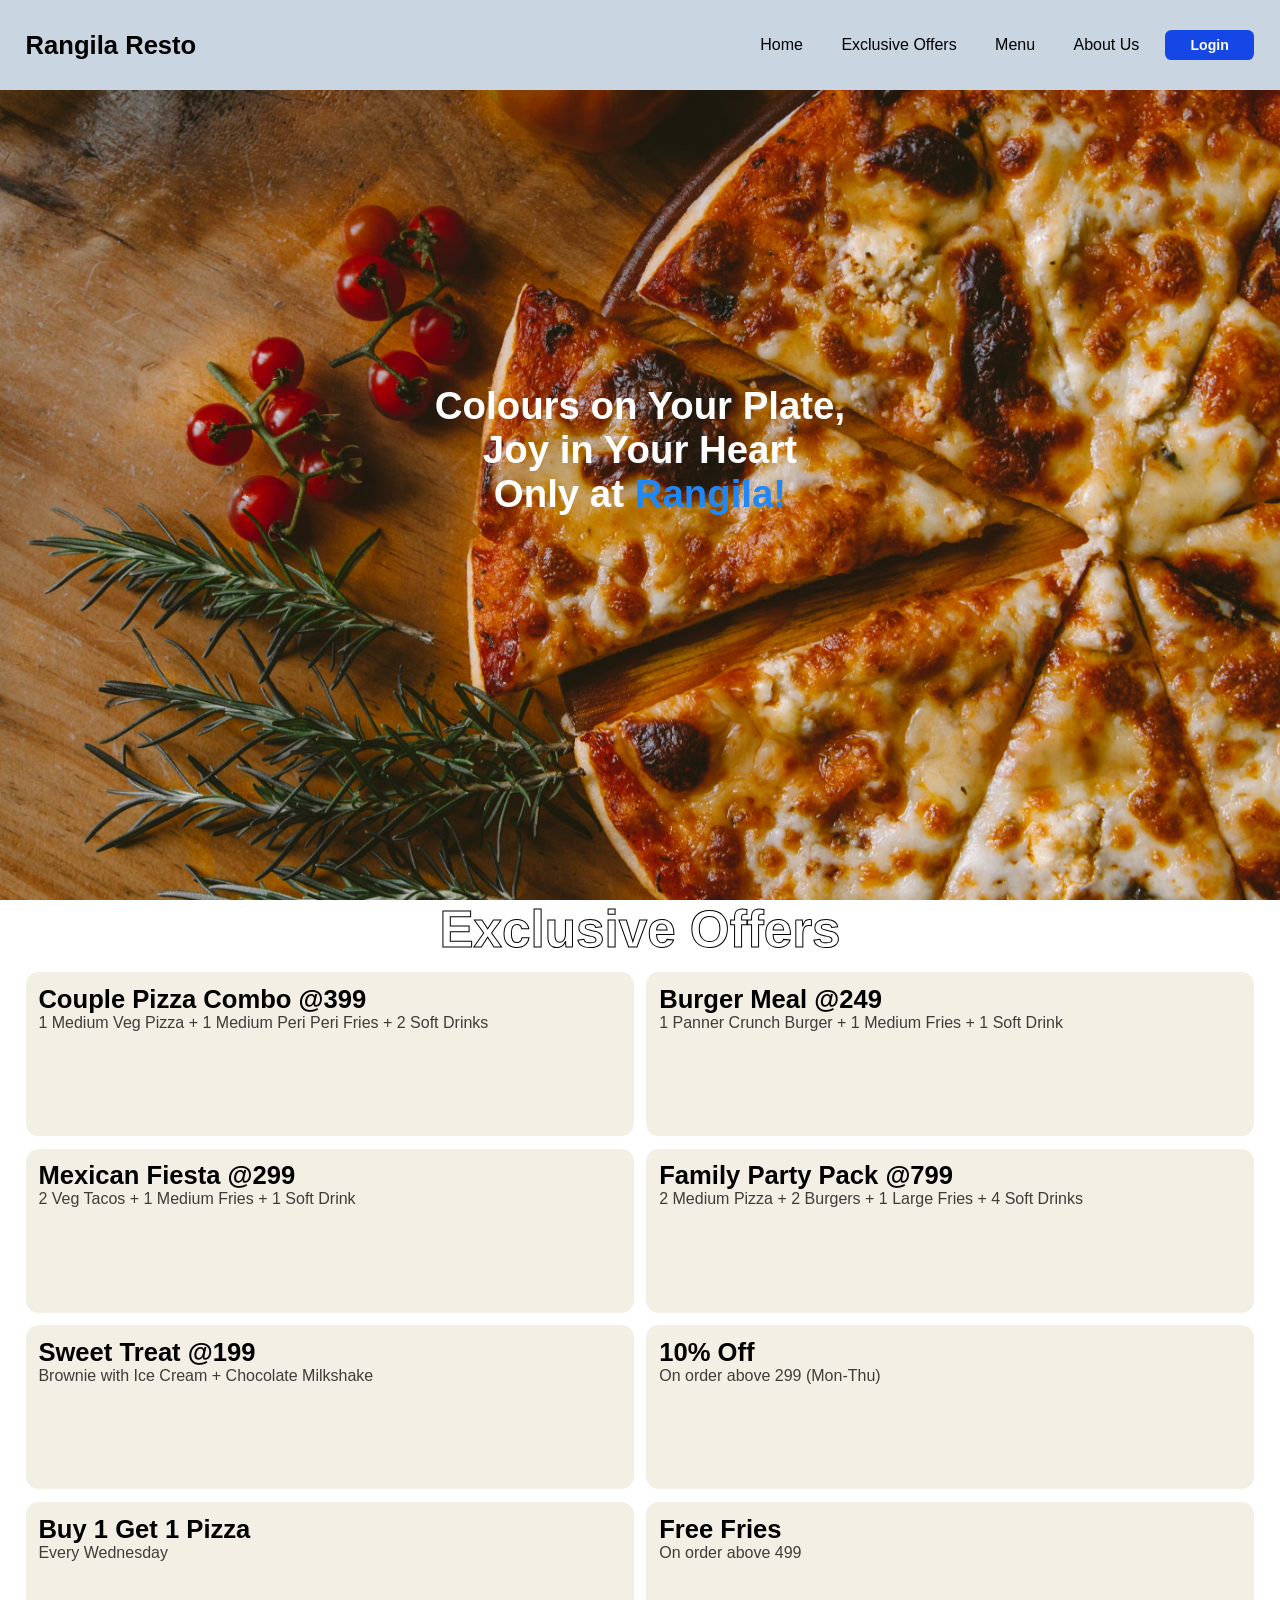
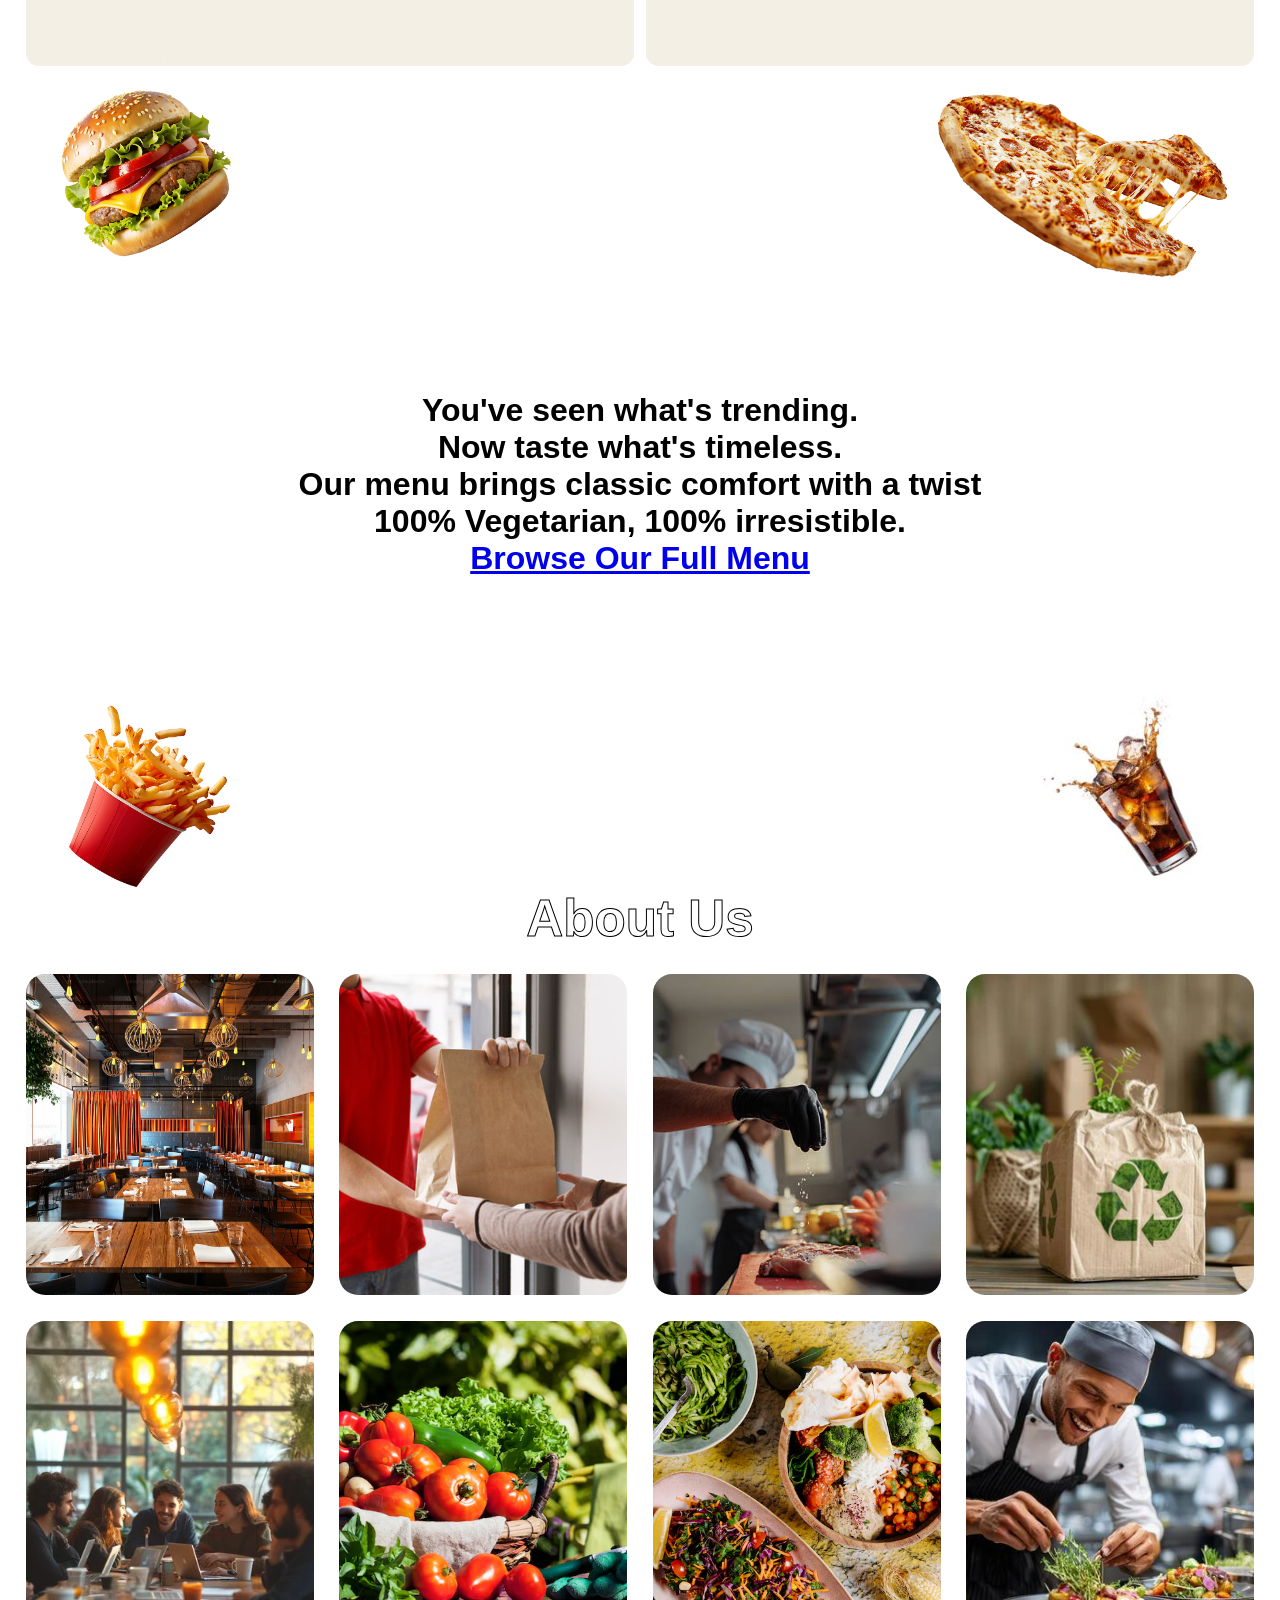
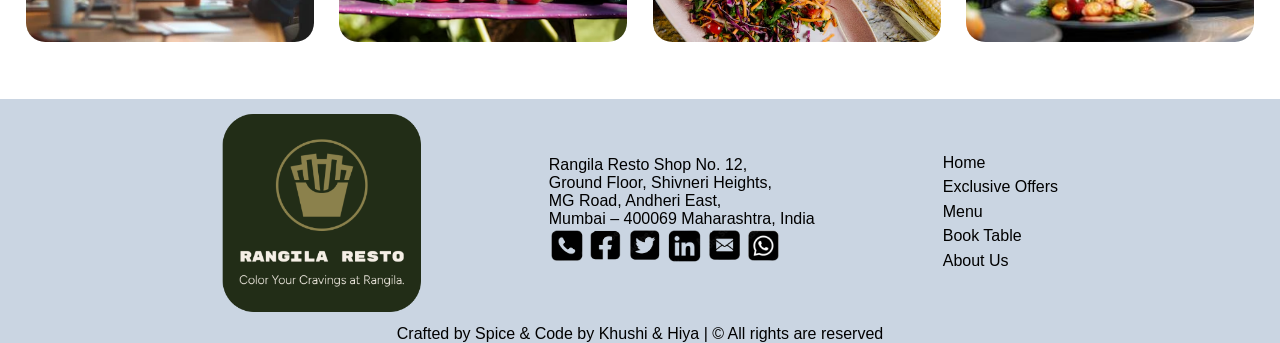
==== index.html @ 8388315a "Made an website for rangila resto using HTML and CSS" ====
<!doctype html>
<html lang="en">
  <head>
    <meta charset="UTF-8" />
    <meta name="viewport" content="width=device-width, initial-scale=1.0" />
    <title>Rangila Restaurant</title>
    <link rel="stylesheet" href="style.css" />
  </head>
  <body>
    <div class="container">
      <nav>
        <div class="nav-name">
          <p>Rangila Resto</p>
        </div>
        <div class="nav-tabs">
          <a href="#home">Home</a>
          <a href="#offers">Exclusive Offers</a>
          <a href="#menu">Menu</a>
          <a href="#aboutus">About Us</a>
          <button><a href="login.html">Login</a></button>
        </div>
      </nav>
      <main>
        <div id="home">
          <p>
            Colours on Your Plate, <br />Joy in Your Heart <br />
            Only at <span id="banner-name">Rangila!</span>
          </p>
        </div>
        <div id="offers">
          <p>Exclusive Offers</p>
          <div class="offer-cards">
            <div class="offer-card">
              <p class="combo-price">Couple Pizza Combo @399</p>
              <p class="description">
                1 Medium Veg Pizza + 1 Medium Peri Peri Fries + 2 Soft Drinks
              </p>
            </div>
            <div class="offer-card">
              <p class="combo-price">Burger Meal @249</p>
              <p class="description">
                1 Panner Crunch Burger + 1 Medium Fries + 1 Soft Drink
              </p>
            </div>
            <div class="offer-card">
              <p class="combo-price">Mexican Fiesta @299</p>
              <p class="description">
                2 Veg Tacos + 1 Medium Fries + 1 Soft Drink
              </p>
            </div>
            <div class="offer-card">
              <p class="combo-price">Family Party Pack @799</p>
              <p class="description">
                2 Medium Pizza + 2 Burgers + 1 Large Fries + 4 Soft Drinks
              </p>
            </div>
            <div class="offer-card">
              <p class="combo-price">Sweet Treat @199</p>
              <p class="description">
                Brownie with Ice Cream + Chocolate Milkshake
              </p>
            </div>
            <div class="offer-card">
              <p class="combo-price">10% Off</p>
              <p class="description">On order above 299 (Mon-Thu)</p>
            </div>
            <div class="offer-card">
              <p class="combo-price">Buy 1 Get 1 Pizza</p>
              <p class="description">Every Wednesday</p>
            </div>
            <div class="offer-card">
              <p class="combo-price">Free Fries</p>
              <p class="description">On order above 499</p>
            </div>
          </div>
        </div>
        <div id="menu">
          <div class="menu-img-sec">
            <img src="burger.png" alt="Burger" style="transform: rotate(330deg);">
            <img src="pizza.webp" alt="Pizza" style="transform: rotate(30deg);">
          </div>
          <div class="menu-link-sec">
            <p>You've seen what's trending.</p>
            <p>Now taste what's timeless.</p>
            <p>Our menu brings classic comfort with a twist</p>
            <p>100% Vegetarian, 100% irresistible.</p>
            <a href="menu.html">Browse Our Full Menu</a>
          </div>
          <div class="menu-img-sec">
            <img src="fries.webp" alt="Fries" style="transform: rotate(30deg);">
            <img src="drink.jpg" alt="Cold Drink" style="transform: rotate(330deg);">
          </div>
        </div>
        <div id="aboutus">
          <p>About Us</p>
          <div class="our-cards">
            <div class="our-card">
              <img src="vibe.avif" alt="" height="200px" />
              <div>
                <p class="head">The Rangila Vibe</p>
                <p class="text">
                  it's not about - it's about "How" you feel when you're here.
                  Rastaurant's-name's colourful ambiance, music, and chill vibe
                  make every visit memorable.
                </p>
              </div>
            </div>
            <div class="our-card">
              <img src="delivery.jpg" alt="" height="200px" />
              <div>
                <p class="head">Easy, Fast and Online</p>
                <p class="text">
                  Craving hits at midnight? Rangila's got you. Browse the menu, customize your order, and we will handle the rest - just few steps away.
                </p>
              </div>
            </div>
            <div class="our-card">
              <img src="hygiene.jpg" alt="" height="200px" />
              <div>
                <p class="head">Hygiene First</p>
                <p class="text">
                  Clean kitchen, clean food, clean conscience. Every dish at Rangila is prepared in sanitized, safety-first environment. Your health is our top priority.
                </p>
              </div>
            </div>
            <div class="our-card">
              <img src="green.webp" alt="" height="200px" />
              <div>
                <p class="head">Our Green Promise</p>
                <p class="text">
                  We believe in sustainability - from io-degradable packing to zero-waste practices, we are doing a bit for the planet while serving up flavour bombs. 
                </p>
              </div>
            </div>
            <div class="our-card">
              <img src="community.webp" alt="" height="200px" />
              <div>
                <p class="head">Community & Culture</p>
                <p class="text">
                  Rangila - is more than a restaurant - is a gathering space. We celebrate festivals, support causes, and spread smiles with every meal.
                </p>
              </div>
            </div>
            <div class="our-card">
              <img src="farm.avif" alt="" height="200px" />
              <div>
                <p class="head">Farm to Fork</p>
                <p class="text">
                  We source our veggies fresh and local - supporting farmers and ensuring quality. Straight from the farm to your fork. Our food is clean, honest and packed with nutritions.
                </p>
              </div>
            </div>
            <div class="our-card">
              <img src="vegi.avif" alt="" height="200px" />
              <div>
                <p class="head">Veggies, but make it Wow</p>
                <p class="text">
                  Who says vegetarian is boring? At Rangila, we turn everyday veggies into extraordinary plates with bold flavours and global twists that even meat lovers will crave.
                </p>
              </div>
            </div>
            <div class="our-card">
              <img src="chef.jpeg" alt="" height="200px" />
              <div>
                <p class="head">Our Chef, Our Artist</p>
                <p class="text">
                  Behind every sizzling garlic bread or bubbling lasagna is a chef with passion. Our kitchen is studio, and the chefs are the artits of the flavours.
                </p>
              </div>
            </div>
          </div>
        </div>
      </main>
      <footer>
        <div class="footer-section">
          <img src="resto.png" alt="" height="200px" />
          <div class="address">
            <p>
              Rangila Resto Shop No. 12, <br> Ground Floor, Shivneri Heights,<br> MG
              Road, Andheri East,<br> Mumbai – 400069 Maharashtra, India
            </p>
            <div class="imgs">
              <img src="call.png" alt="call" height="35px" width="35px">
              <img src="fb.png" alt="facebook" height="35px" width="35px">
              <img src="twitter.png" alt="twitter" height="35px" width="35px">
              <img src="linkedin.png" alt="linkedin" height="35px" width="35px">
              <img src="sms.png" alt="sms" height="35px" width="35px">
              <img src="whatsapp.png" alt="whatsapp" height="35px" width="35px">
            </div>
          </div>
          <div class="tabs">
            <a href="#home">Home</a>
            <a href="#offers">Exclusive Offers</a>
            <a href="#menu">Menu</a>
            <a href="form.html">Book Table</a>
            <a href="#aboutus">About Us</a>
          </div>
        </div>
        <div class="footer">
          Crafted by Spice & Code by <span id="khushi">Khushi & Hiya</span> |
          &copy; All rights are reserved
        </div>
      </footer>
    </div>
  </body>
</html>
---- style.css ----
* {
    margin: 0;
    padding: 0;
    box-sizing: border-box;
    font-family: 'Segoe UI', Tahoma, Geneva, Verdana, sans-serif;
}

body {
    min-height: 100vh;
    max-width: 100vw;
}

nav {
    height: 10vh;
    max-width: 100vw;
    background-color: #cad5e2;
    display: flex;
    justify-content: space-between;
    align-items: center;
    padding: 0 1vw;
    position: fixed;
    top: 0;
    width: 100%;
    z-index: 1000;
}

.nav-name {
    padding: 1vw;
    font-size: 2vw;
    font-weight: bold;
}

.nav-tabs {
    padding: 0 1vw;
    display: flex;
    gap: 1vw;
}

.nav-tabs a {
    padding: 0.5vw 1vw;
    text-decoration: none;
    color: black;
}

.nav-tabs a:hover {
    background-color: #aac4e1;
    border: 0;
    border-radius: 1vw;
    scale: 1.1;
    transition: scale 0.3s ease;
}

.nav-tabs button {
    padding: 0.5vw 1vw;
    background-color: #1447e6;
    border: 0;
    border-radius: 0.5vw;
    color: white;
    font-weight: bold;
    font-size: 1.1vw;
    cursor: pointer;
}

.nav-tabs button:hover {
    scale: 0.9;
    transition: scale 0.3s ease;
}
.nav-tabs button a{
    background-color: inherit;
    color: inherit;
}
.nav-tabs button a:hover{
    background-color: inherit;
    color: inherit;
}
#offers,
#aboutus,
#menu,
#home {
    scroll-margin-top: 10vh;
}

main #home {
    background-image: url(banner.avif);
    background-size: cover;
    height: 100vh;
    max-width: 100vw;
    display: flex;
    justify-content: center;
    align-items: center;
    color: white;
    font-size: 3vw;
    text-align: center;
    font-weight: bolder;
}

main #home p #banner-name {
    color: #1f88f9
}

main #offers>p {
    font-size: 4vw;
    text-align: center;
    font-weight: bolder;
    color: transparent;
    -webkit-text-stroke: 1px black;
}

marquee {
    width: 100%;
    height: 10vh;
    background-color: rgb(244, 239, 228);
}

.list ul {
    display: flex;
    flex-direction: row;
    list-style-type: none;
    list-style-position: outside;
    gap: 3vw;
    height: 10vh;
    align-items: center;
    font-size: 2vw;
    font-weight: 500;
}

.offer-cards {
    display: grid;
    grid-template-columns: 1fr 1fr;
    grid-template-rows: 1fr 1fr 1fr 1fr;
    max-width: 100vw;
    max-height: 80vh;
    min-height: 80vh;
    gap: 1vw;
    padding: 1vw 2vw;
}

.offer-card {
    background-color: rgb(244, 239, 228);
    padding: 1vw;
    border: 0;
    border-radius: 1vw;
}

.offer-card .combo-price {
    font-size: 2vw;
    font-weight: bold;
}

.offer-card .description {
    color: rgba(0, 0, 0, 0.75);
}

#menu {
    padding: 0 4vw;
}

#menu .menu-link-sec {
    height: 50vh;
    max-width: 100vw;
    display: flex;
    flex-direction: column;
    align-items: center;
    justify-content: center;
    font-size: xx-large;
    font-weight: bold;
}

#menu .menu-img-sec {
    height: 20vh;
    max-width: 100vw;
    display: flex;
    justify-content: space-between;
}

#menu .menu-img-sec img:hover {
    scale: 1.1;
}

#aboutus {
    max-width: 100vw;
    height: 90vh;
    overflow: hidden;
}

main #aboutus>p {
    font-size: 4vw;
    text-align: center;
    font-weight: bolder;
    color: transparent;
    -webkit-text-stroke: 1px black;
}

.our-cards {
    height: 80vh;
    display: grid;
    grid-template-columns: 1fr 1fr 1fr 1fr;
    grid-template-rows: 1fr 1fr;
    padding: 2vw;
    gap: 2vw;
}

.our-card {
    position: relative;
    border-radius: 1.5vw;
    cursor: pointer;
}

.our-card img {
    width: 100%;
    height: 100%;
    object-fit: cover;
    border-radius: 1.5vw;
    transition: opacity 0.2s ease;
}

.our-card div {
    position: absolute;
    top: 0;
    left: 0;
    width: 100%;
    height: 100%;
    display: flex;
    flex-direction: column;
    justify-content: center;
    align-items: center;
    padding: 1vw;
    text-align: center;
    background-color: #cad5e2;
    border-radius: 1.5vw;
    opacity: 0;
    transition: opacity 0.2s ease;
}

.our-card:hover img {
    opacity: 0;
}

.our-card:hover div {
    opacity: 1;
}

.our-card div .head {
    font-size: 2vw;
    font-weight: 500;
    padding: 0.5vw;
}

footer {
    background-color: #cad5e2;
    display: flex;
    flex-direction: column;
    justify-content: center;
    align-items: center;
}

.footer-section {
    padding: 1vw 2vw;
    display: flex;
    justify-content: space-around;
    align-items: center;
    gap: 10vw;
}

.footer-section .tabs {
    display: flex;
    flex-direction: column;
    gap: 0.5vw;
}

.footer-section .tabs a {
    text-decoration: none;
    font-weight: 500;
    color: black;
}

.menu-container>p {
    font-size: 5vw;
    font-weight: 600;
    text-align: center;
    padding: 1vw;
}

.menu {
    display: flex;
    max-width: 100vw;
    justify-content: space-between;
    align-items: center;
    padding: 2vw;
}

.menu .menu-image img {
    width: 20vw;
}

.headings {
    font-size: 3vw;
    background-color: black;
    color: white;
    text-align: center;
    font-family: "Pacifico", cursive;
    font-weight: lighter;
}
table,
tr,
th,
td,
thead{
    border: 0;
    padding: 1vw;
    text-align: left;
    border-radius: 0.8vw;
}
.item{
    width: 30vw;
}
thead{
    color: white;
    background-color: #71a6e3;
}
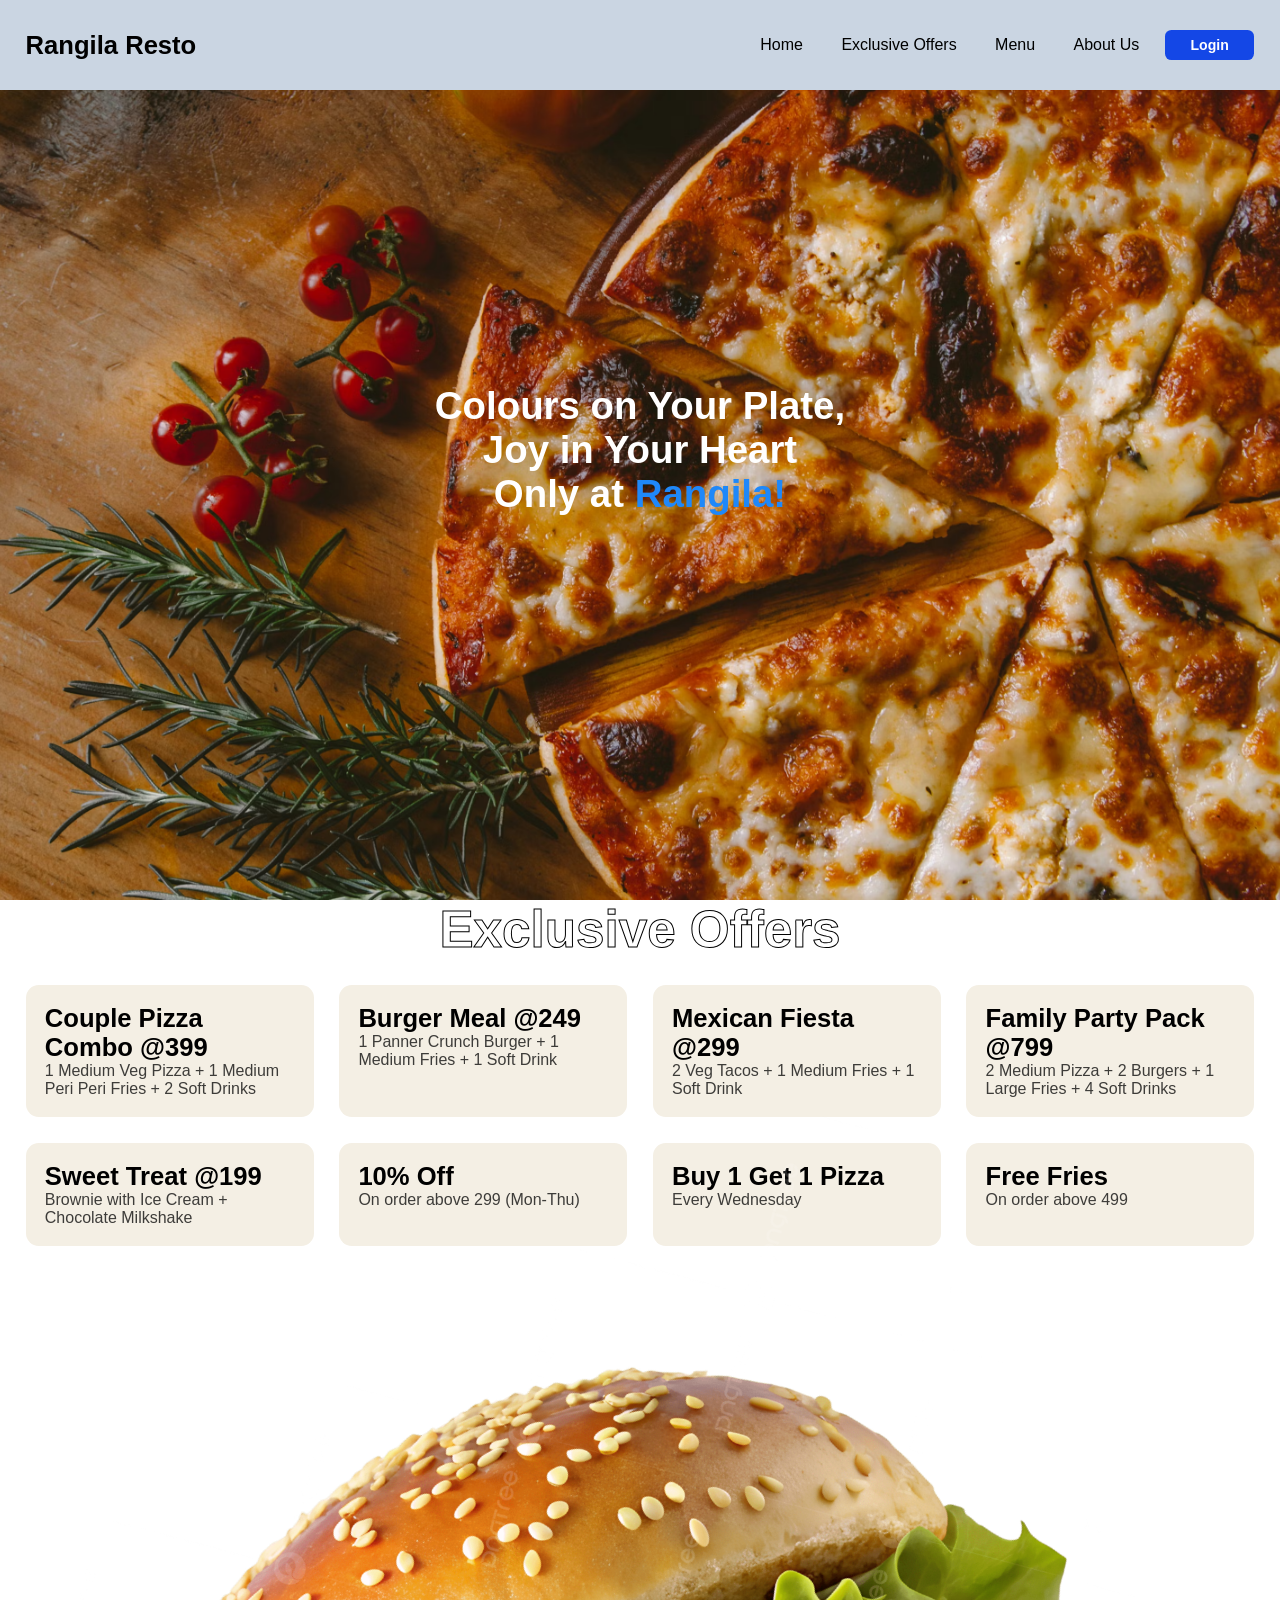
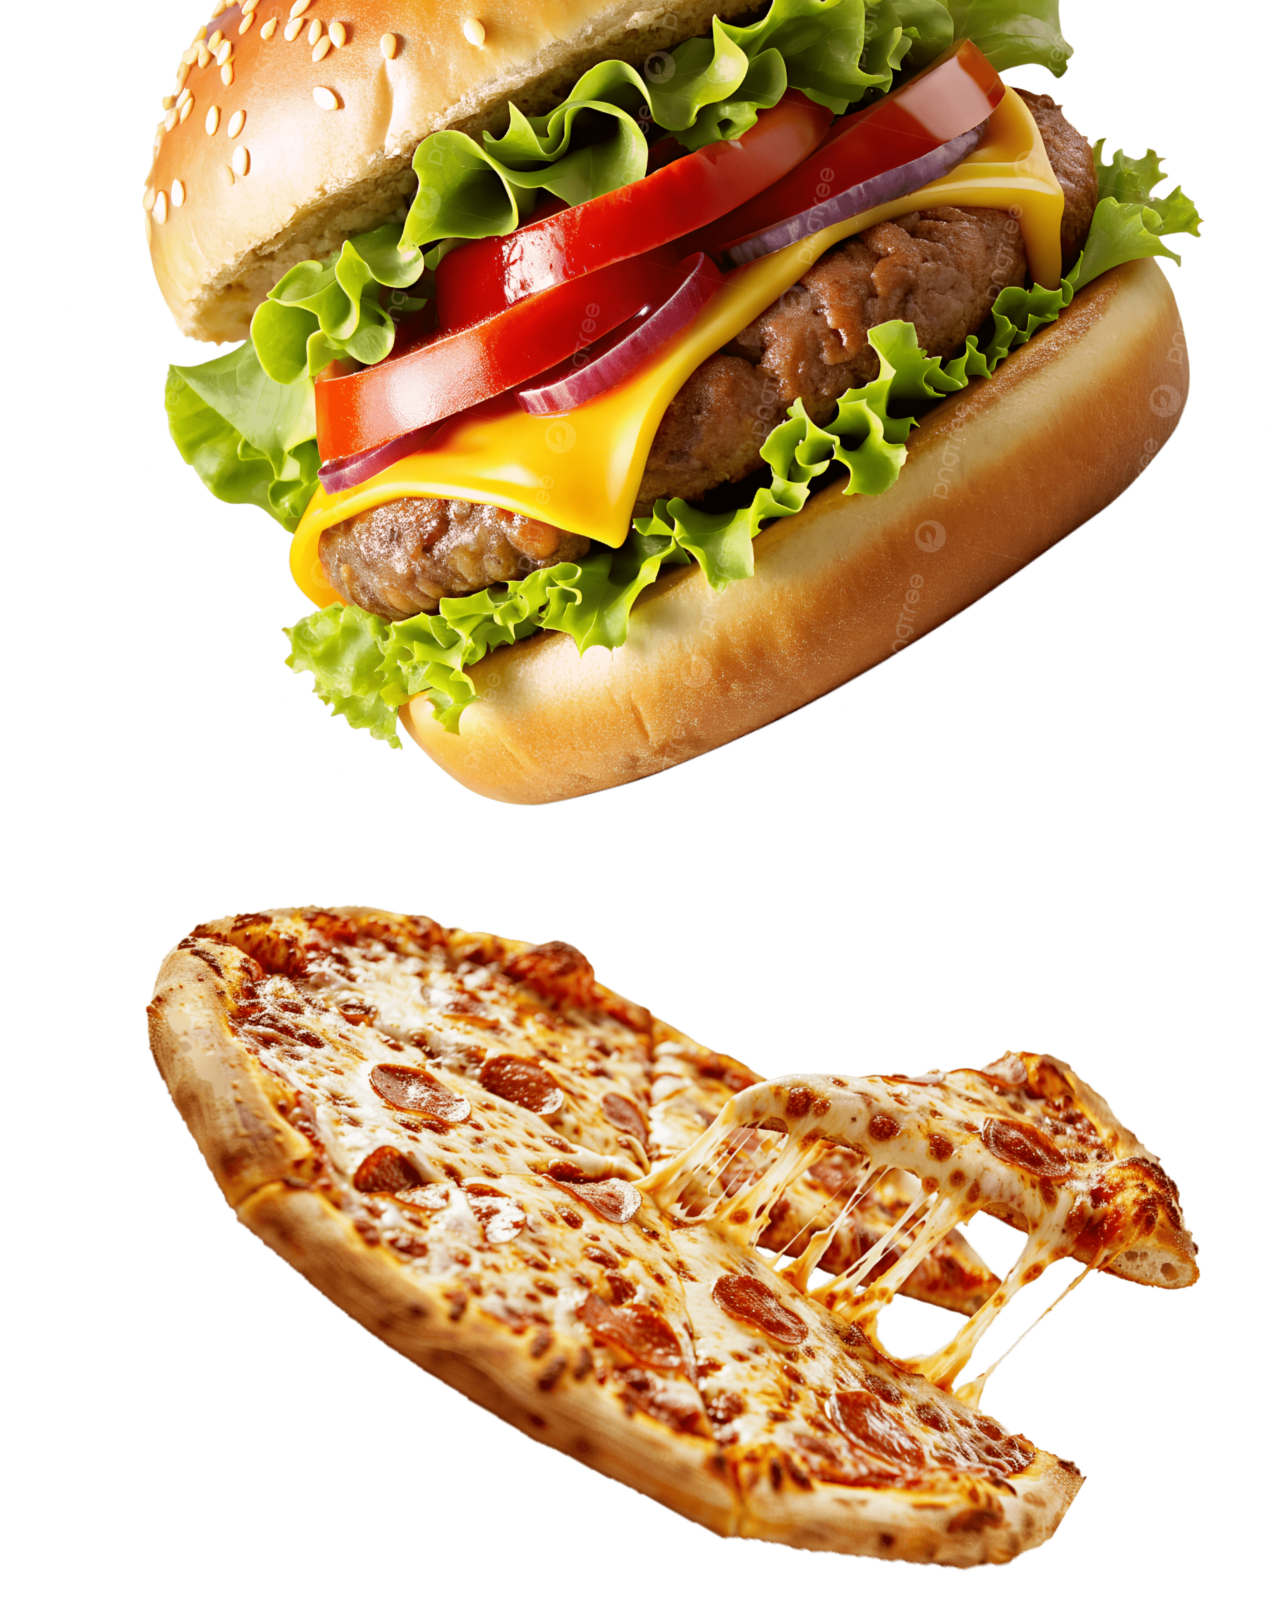
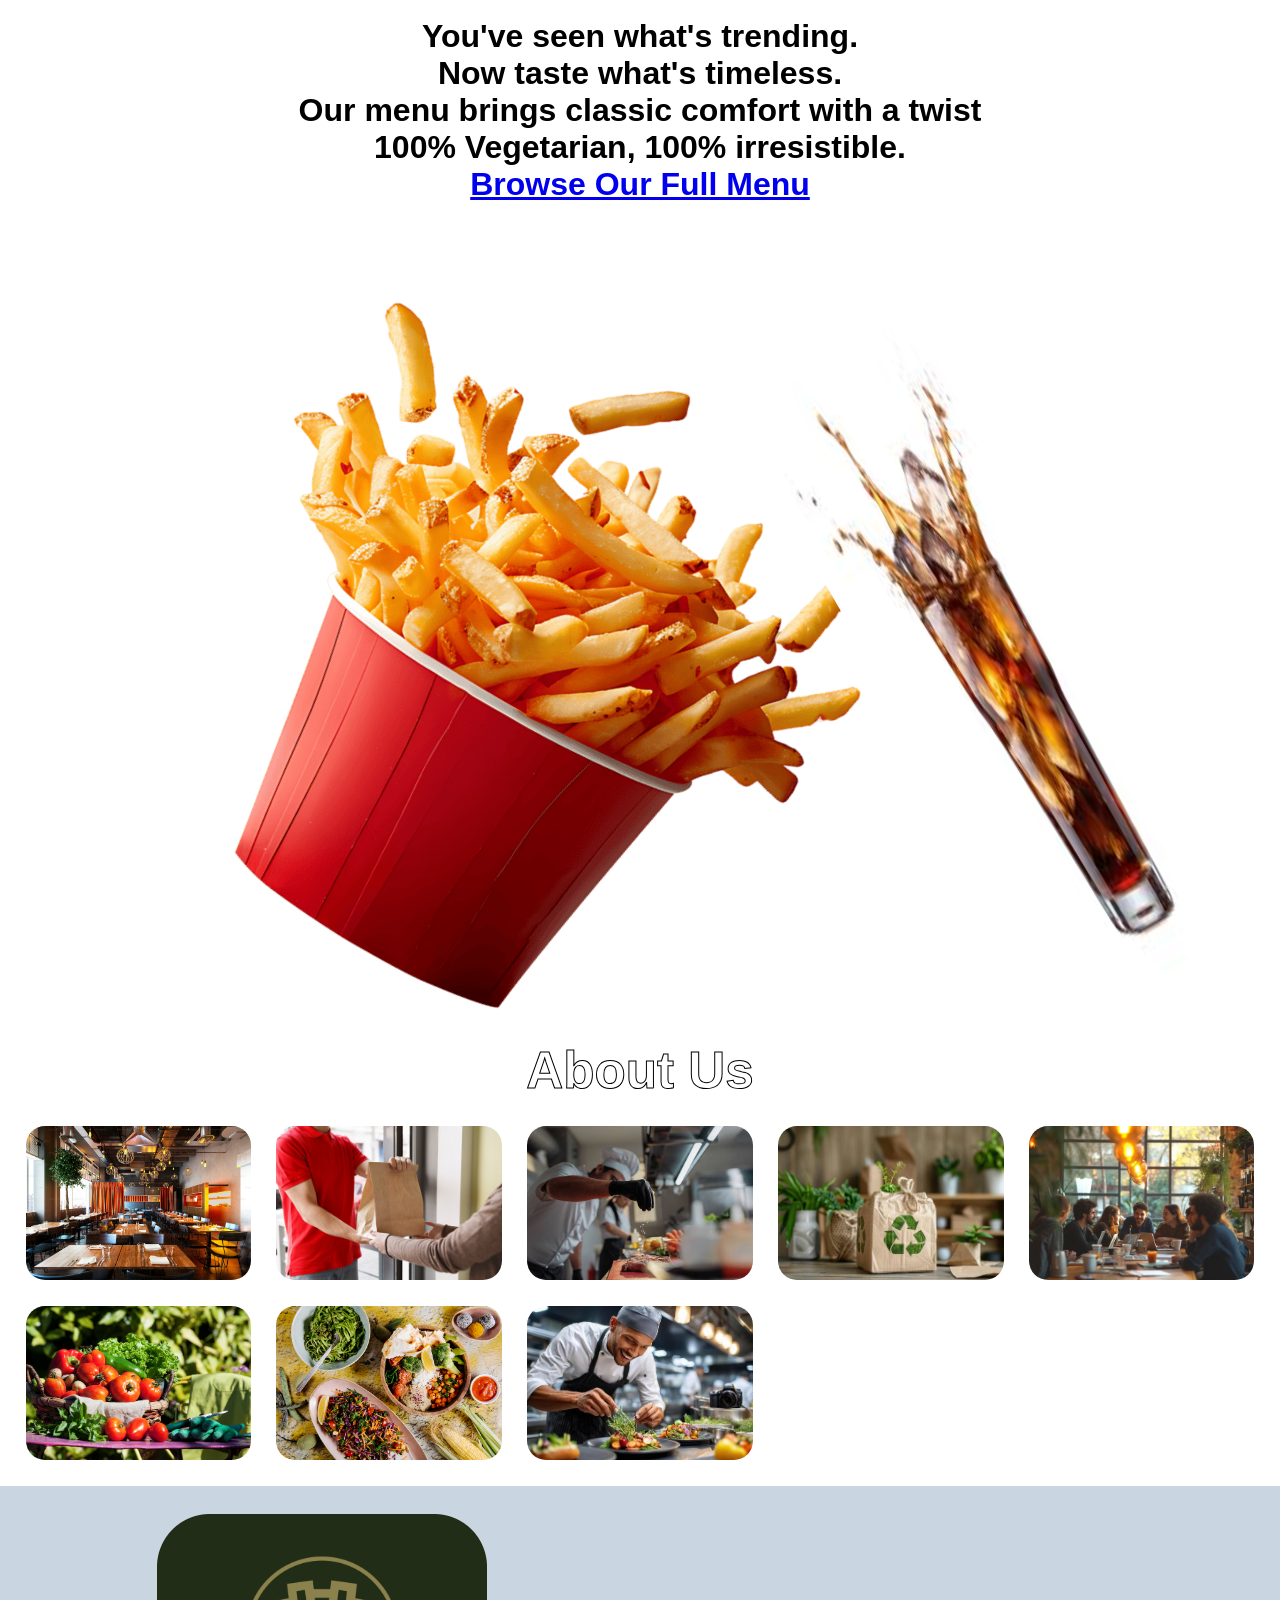
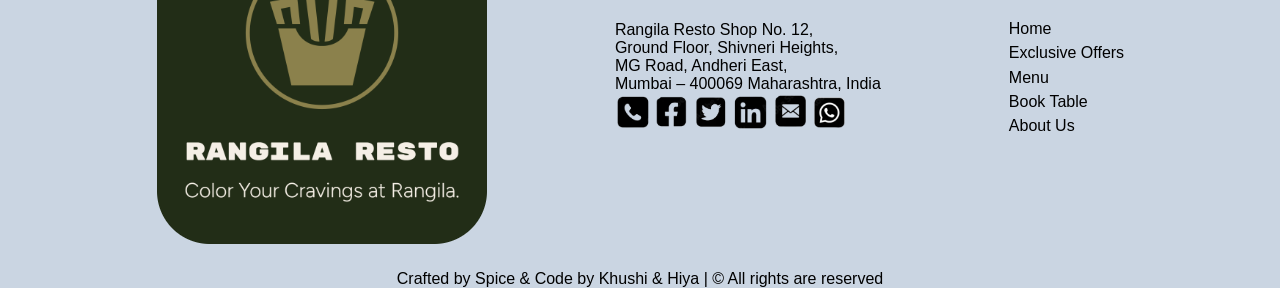
==== commit 4855ad23: "chatgpt" ====
--- a/index.html
+++ b/index.html
@@ -4,7 +4,7 @@
     <meta charset="UTF-8" />
     <meta name="viewport" content="width=device-width, initial-scale=1.0" />
     <title>Rangila Restaurant</title>
-    <link rel="stylesheet" href="style.css" />
+    <link rel="stylesheet" href="chatgpt.css" />
   </head>
   <body>
     <div class="container">
--- a/chatgpt.css
+++ b/chatgpt.css
@@ -0,0 +1,396 @@
+* {
+    margin: 0;
+    padding: 0;
+    box-sizing: border-box;
+    font-family: 'Segoe UI', Tahoma, Geneva, Verdana, sans-serif;
+}
+
+body {
+    min-height: 100vh;
+    max-width: 100vw;
+}
+
+img{
+    max-width:100%;
+    height:auto;
+}
+
+/* NAVBAR */
+
+nav {
+    height: 10vh;
+    max-width: 100vw;
+    background-color: #cad5e2;
+    display: flex;
+    justify-content: space-between;
+    align-items: center;
+    padding: 0 2vw;
+    position: fixed;
+    top: 0;
+    width: 100%;
+    z-index: 1000;
+}
+
+.nav-name {
+    font-size: 2vw;
+    font-weight: bold;
+}
+
+.nav-tabs {
+    display: flex;
+    gap: 1vw;
+}
+
+.nav-tabs a {
+    padding: 0.5vw 1vw;
+    text-decoration: none;
+    color: black;
+}
+
+.nav-tabs a:hover {
+    background-color: #aac4e1;
+    border-radius: 1vw;
+    scale: 1.1;
+    transition: 0.3s;
+}
+
+.nav-tabs button {
+    padding: 0.5vw 1vw;
+    background-color: #1447e6;
+    border: 0;
+    border-radius: 0.5vw;
+    color: white;
+    font-weight: bold;
+    font-size: 1.1vw;
+    cursor: pointer;
+}
+
+.nav-tabs button:hover {
+    scale: 0.9;
+    transition: 0.3s;
+}
+
+.nav-tabs button a {
+    background-color: inherit;
+    color: inherit;
+}
+
+/* SCROLL OFFSET */
+
+#offers,
+#aboutus,
+#menu,
+#home {
+    scroll-margin-top: 10vh;
+}
+
+/* HOME */
+
+main #home {
+    background-image: url(banner.avif);
+    background-size: cover;
+    background-position: center;
+    height: 100vh;
+    max-width: 100vw;
+    display: flex;
+    justify-content: center;
+    align-items: center;
+    color: white;
+    font-size: 3vw;
+    text-align: center;
+    font-weight: bolder;
+    padding: 3vw;
+}
+
+main #home p #banner-name {
+    color: #1f88f9
+}
+
+/* OFFERS */
+
+main #offers>p {
+    font-size: 4vw;
+    text-align: center;
+    font-weight: bolder;
+    color: transparent;
+    -webkit-text-stroke: 1px black;
+}
+
+.offer-cards {
+    display: grid;
+    grid-template-columns: repeat(auto-fit, minmax(250px, 1fr));
+    gap: 2vw;
+    padding: 2vw;
+}
+
+.offer-card {
+    background-color: rgb(244, 239, 228);
+    padding: 1.5vw;
+    border-radius: 1vw;
+}
+
+.offer-card .combo-price {
+    font-size: 2vw;
+    font-weight: bold;
+}
+
+.offer-card .description {
+    color: rgba(0, 0, 0, 0.75);
+}
+
+/* MENU */
+
+#menu {
+    padding: 0 4vw;
+}
+
+#menu .menu-link-sec {
+    min-height: 40vh;
+    display: flex;
+    flex-direction: column;
+    align-items: center;
+    justify-content: center;
+    font-size: xx-large;
+    font-weight: bold;
+    text-align: center;
+}
+
+#menu .menu-img-sec {
+    display: flex;
+    justify-content: center;
+    flex-wrap: wrap;
+    gap: 2vw;
+    padding: 2vw;
+}
+
+#menu .menu-img-sec img:hover {
+    scale: 1.1;
+}
+
+/* ABOUT US */
+
+#aboutus {
+    max-width: 100vw;
+}
+
+main #aboutus>p {
+    font-size: 4vw;
+    text-align: center;
+    font-weight: bolder;
+    color: transparent;
+    -webkit-text-stroke: 1px black;
+}
+
+.our-cards {
+    display: grid;
+    grid-template-columns: repeat(auto-fit, minmax(200px, 1fr));
+    gap: 2vw;
+    padding: 2vw;
+}
+
+.our-card {
+    position: relative;
+    border-radius: 1.5vw;
+    cursor: pointer;
+}
+
+.our-card img {
+    width: 100%;
+    height: 100%;
+    object-fit: cover;
+    border-radius: 1.5vw;
+    transition: opacity 0.2s ease;
+}
+
+.our-card div {
+    position: absolute;
+    top: 0;
+    left: 0;
+    width: 100%;
+    height: 100%;
+
+    display: flex;
+    flex-direction: column;
+    justify-content: center;
+    align-items: center;
+
+    padding: 1vw;
+    text-align: center;
+
+    background-color: #cad5e2;
+    border-radius: 1.5vw;
+
+    opacity: 0;
+    transition: opacity 0.2s ease;
+}
+
+.our-card:hover img {
+    opacity: 0;
+}
+
+.our-card:hover div {
+    opacity: 1;
+}
+
+.our-card div .head {
+    font-size: 2vw;
+    font-weight: 500;
+}
+
+/* FOOTER */
+
+footer {
+    background-color: #cad5e2;
+    display: flex;
+    flex-direction: column;
+    justify-content: center;
+    align-items: center;
+}
+
+.footer-section {
+    padding: 2vw;
+    display: flex;
+    justify-content: space-around;
+    align-items: center;
+    gap: 10vw;
+}
+
+.footer-section .tabs {
+    display: flex;
+    flex-direction: column;
+    gap: 0.5vw;
+}
+
+.footer-section .tabs a {
+    text-decoration: none;
+    font-weight: 500;
+    color: black;
+}
+
+/* MENU TABLE */
+
+.menu-container>p {
+    font-size: 5vw;
+    font-weight: 600;
+    text-align: center;
+    padding: 1vw;
+}
+
+.menu {
+    display: flex;
+    flex-wrap: wrap;
+    justify-content: center;
+    align-items: center;
+    gap: 3vw;
+    padding: 2vw;
+}
+
+.menu .menu-image img {
+    width: 20vw;
+}
+
+.headings {
+    font-size: 3vw;
+    background-color: black;
+    color: white;
+    text-align: center;
+    font-family: "Pacifico", cursive;
+    font-weight: lighter;
+}
+
+table {
+    width: 100%;
+}
+
+table,
+tr,
+th,
+td,
+thead {
+    border: 0;
+    padding: 1vw;
+    text-align: left;
+    border-radius: 0.8vw;
+}
+
+.item {
+    width: 30vw;
+}
+
+thead {
+    color: white;
+    background-color: #71a6e3;
+}
+
+/* TABLET */
+
+@media (max-width:768px){
+
+.nav-name{
+    font-size:4vw;
+}
+
+.nav-tabs a{
+    font-size:2.5vw;
+}
+
+.nav-tabs button{
+    font-size:2.5vw;
+}
+
+main #home{
+    font-size:5vw;
+}
+
+.offer-card .combo-price{
+    font-size:3vw;
+}
+
+.our-card div .head{
+    font-size:3vw;
+}
+
+.footer-section{
+    flex-direction:column;
+    gap:5vw;
+}
+
+}
+
+/* MOBILE */
+
+@media (max-width:500px){
+
+.nav-name{
+    font-size:5vw;
+}
+
+.nav-tabs{
+    gap:3vw;
+}
+
+main #home{
+    font-size:6vw;
+}
+
+.offer-card{
+    padding:4vw;
+}
+
+.offer-card .combo-price{
+    font-size:5vw;
+}
+
+.offer-card .description{
+    font-size:3.5vw;
+}
+
+.menu .menu-image{
+    display:none;
+}
+
+.our-card div .head{
+    font-size:4vw;
+}
+
+}
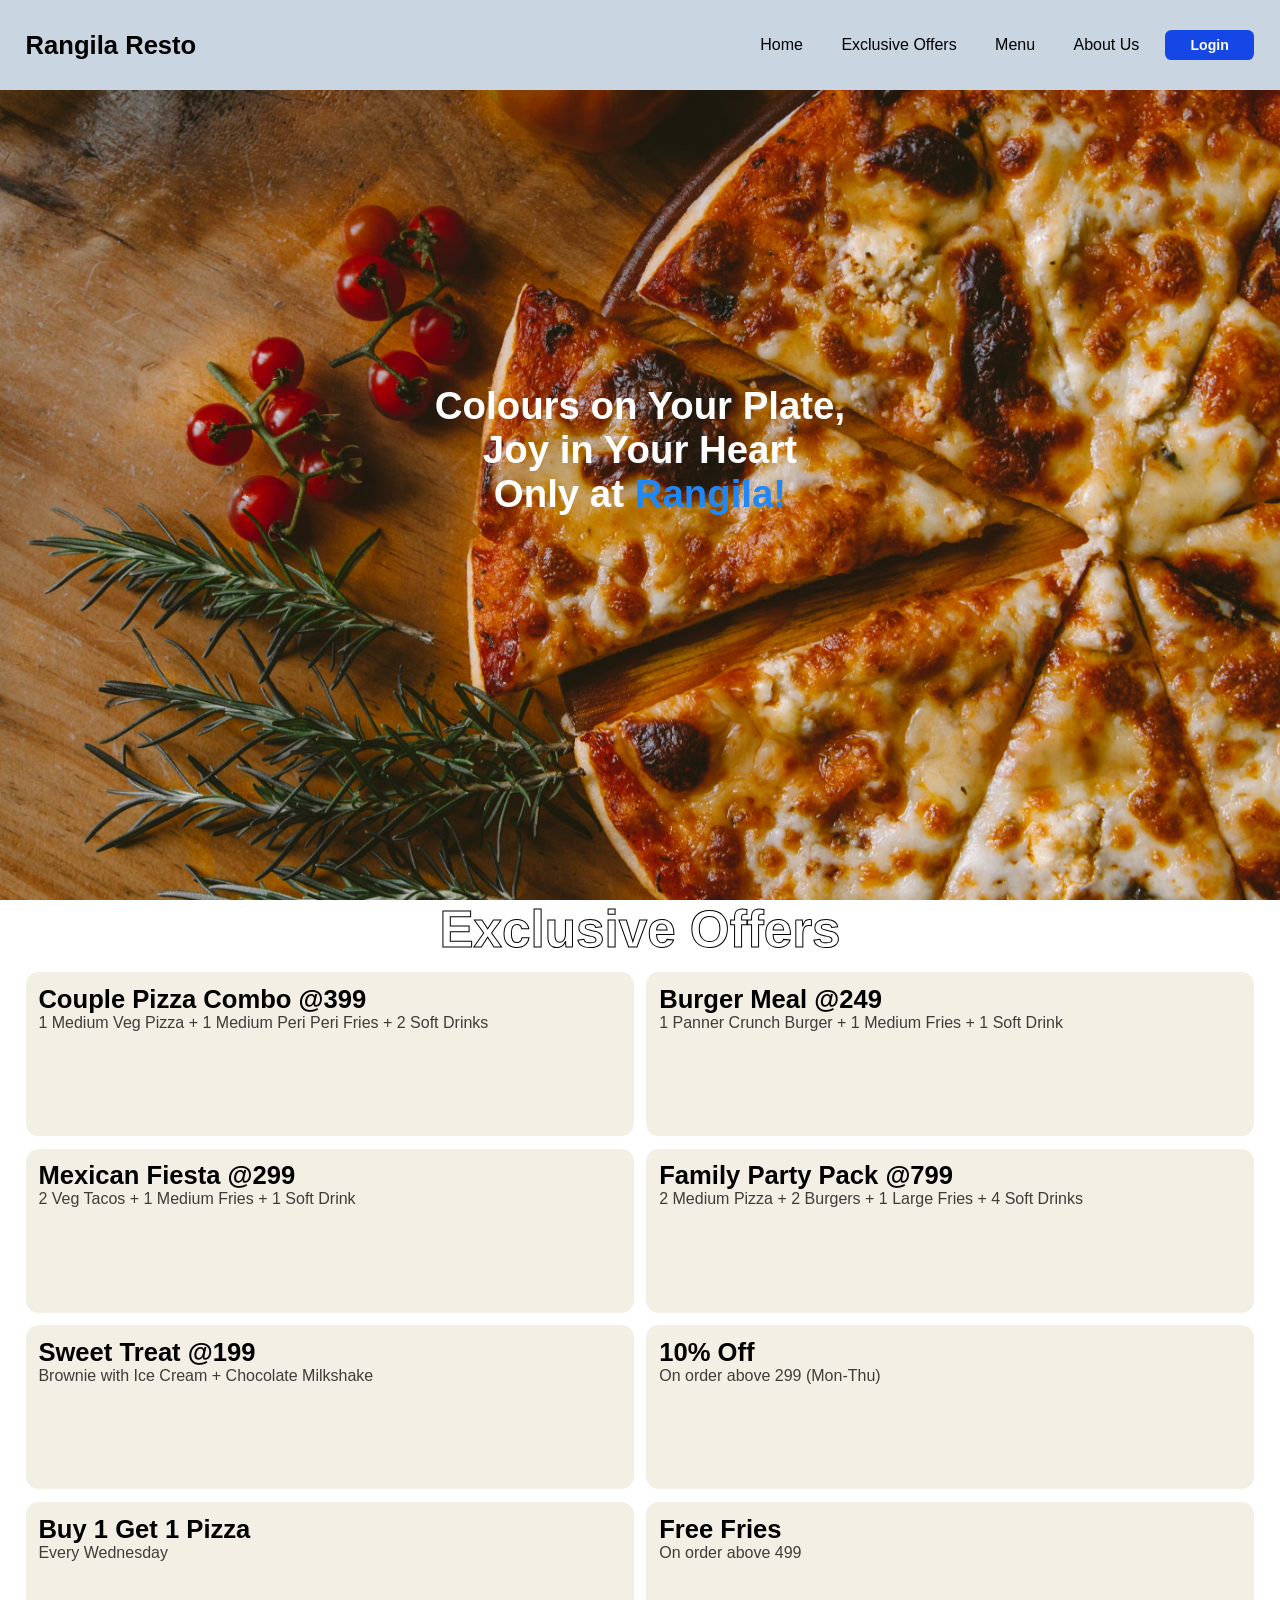
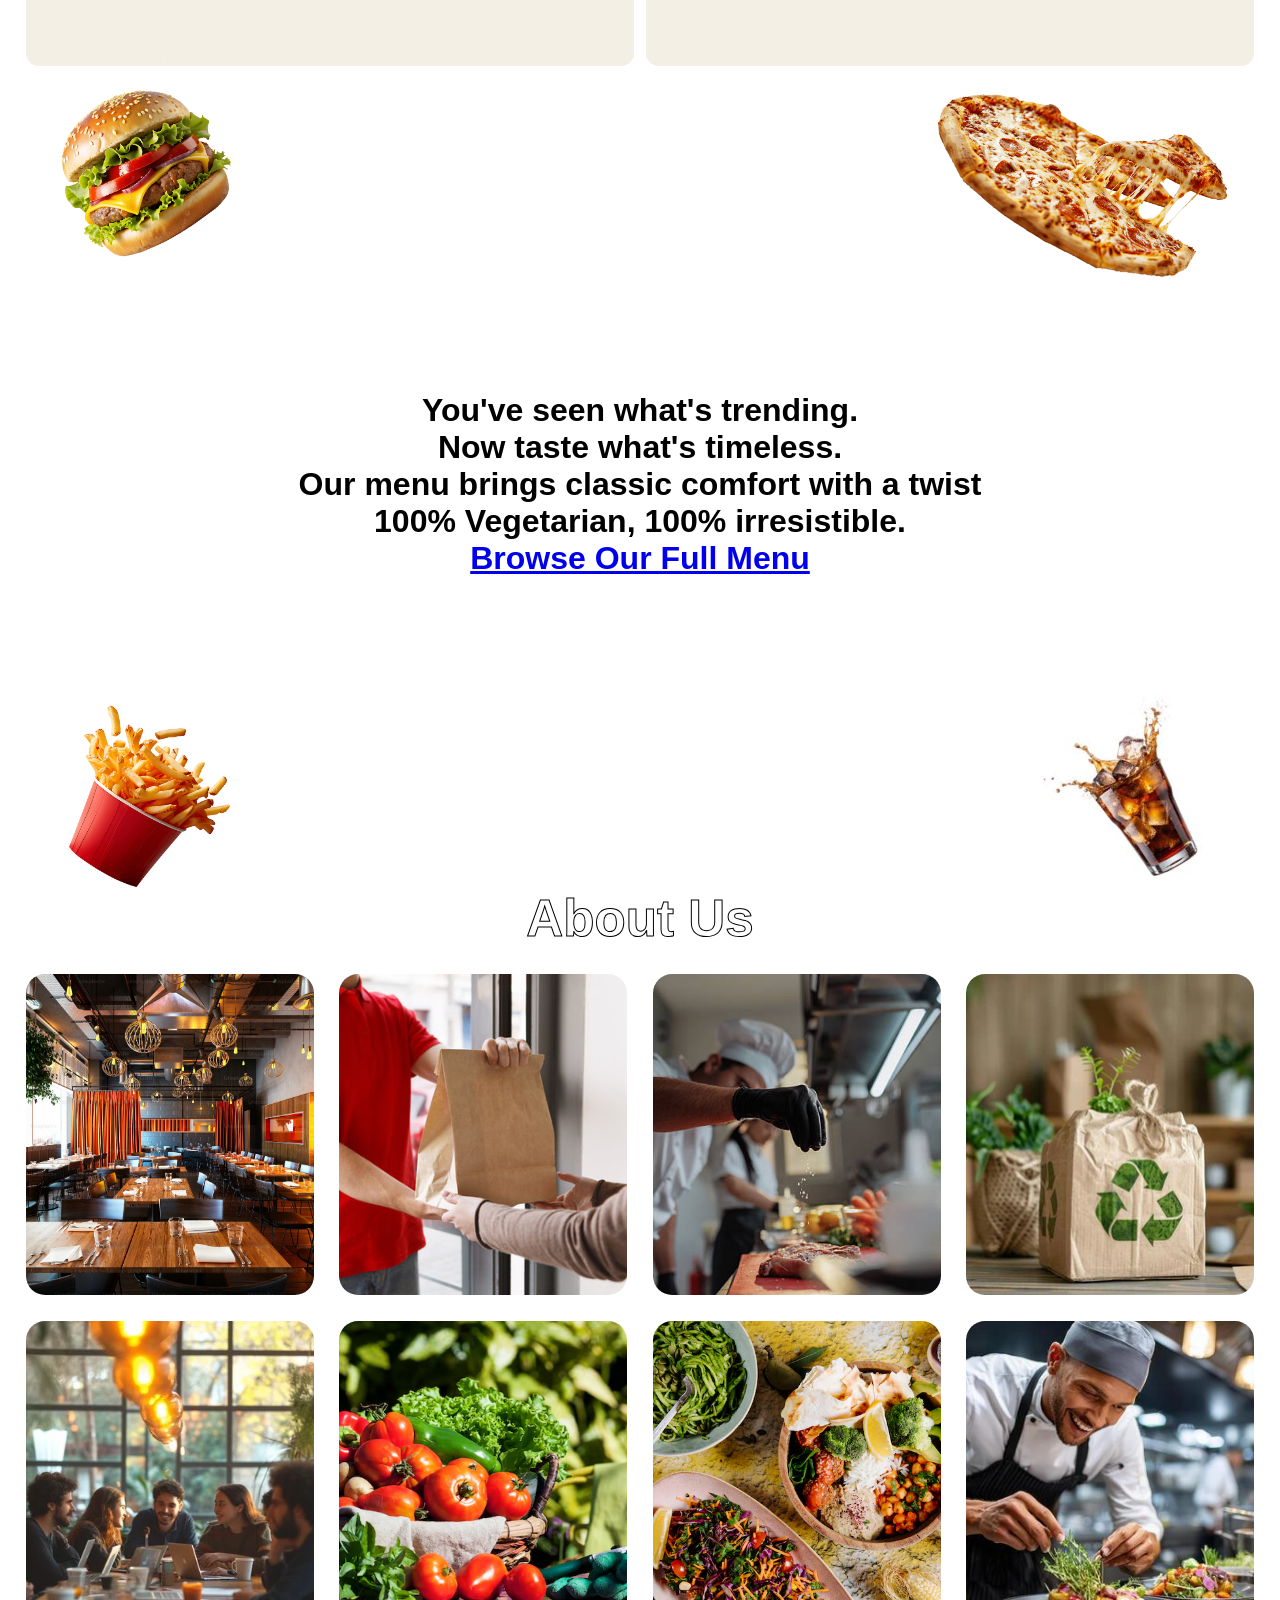
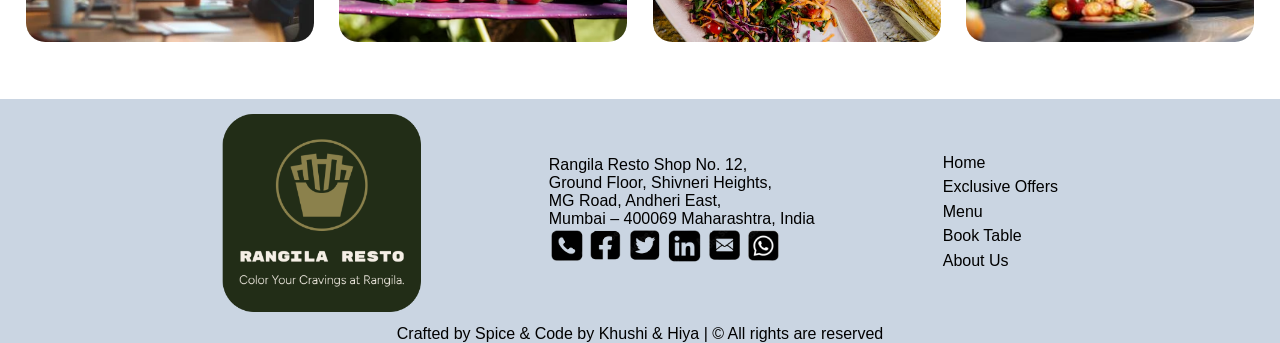
==== commit 1b7beb7a: "added login and register page" ====
--- a/index.html
+++ b/index.html
@@ -4,7 +4,7 @@
     <meta charset="UTF-8" />
     <meta name="viewport" content="width=device-width, initial-scale=1.0" />
     <title>Rangila Restaurant</title>
-    <link rel="stylesheet" href="chatgpt.css" />
+    <link rel="stylesheet" href="style.css" />
   </head>
   <body>
     <div class="container">
--- a/style.css
+++ b/style.css
@@ -0,0 +1,384 @@
+* {
+    margin: 0;
+    padding: 0;
+    box-sizing: border-box;
+    font-family: 'Segoe UI', Tahoma, Geneva, Verdana, sans-serif;
+}
+
+body {
+    min-height: 100vh;
+    max-width: 100vw;
+}
+
+nav {
+    height: 10vh;
+    max-width: 100vw;
+    background-color: #cad5e2;
+    display: flex;
+    justify-content: space-between;
+    align-items: center;
+    padding: 0 1vw;
+    position: fixed;
+    top: 0;
+    width: 100%;
+    z-index: 1000;
+}
+
+.nav-name {
+    padding: 1vw;
+    font-size: 2vw;
+    font-weight: bold;
+}
+
+.nav-tabs {
+    padding: 0 1vw;
+    display: flex;
+    gap: 1vw;
+}
+
+.nav-tabs a {
+    padding: 0.5vw 1vw;
+    text-decoration: none;
+    color: black;
+}
+
+.nav-tabs a:hover {
+    background-color: #aac4e1;
+    border: 0;
+    border-radius: 1vw;
+    scale: 1.1;
+    transition: scale 0.3s ease;
+}
+
+.nav-tabs button {
+    padding: 0.5vw 1vw;
+    background-color: #1447e6;
+    border: 0;
+    border-radius: 0.5vw;
+    color: white;
+    font-weight: bold;
+    font-size: 1.1vw;
+    cursor: pointer;
+}
+
+.nav-tabs button:hover {
+    scale: 0.9;
+    transition: scale 0.3s ease;
+}
+
+.nav-tabs button a {
+    background-color: inherit;
+    color: inherit;
+}
+
+.nav-tabs button a:hover {
+    background-color: inherit;
+    color: inherit;
+}
+
+#offers,
+#aboutus,
+#menu,
+#home {
+    scroll-margin-top: 10vh;
+}
+
+main #home {
+    background-image: url(banner.avif);
+    background-size: cover;
+    height: 100vh;
+    max-width: 100vw;
+    display: flex;
+    justify-content: center;
+    align-items: center;
+    color: white;
+    font-size: 3vw;
+    text-align: center;
+    font-weight: bolder;
+}
+
+main #home p #banner-name {
+    color: #1f88f9
+}
+
+main #offers>p {
+    font-size: 4vw;
+    text-align: center;
+    font-weight: bolder;
+    color: transparent;
+    -webkit-text-stroke: 1px black;
+}
+
+.offer-cards {
+    display: grid;
+    grid-template-columns: 1fr 1fr;
+    grid-template-rows: 1fr 1fr 1fr 1fr;
+    max-width: 100vw;
+    max-height: 80vh;
+    min-height: 80vh;
+    gap: 1vw;
+    padding: 1vw 2vw;
+}
+
+.offer-card {
+    background-color: rgb(244, 239, 228);
+    padding: 1vw;
+    border: 0;
+    border-radius: 1vw;
+}
+
+.offer-card .combo-price {
+    font-size: 2vw;
+    font-weight: bold;
+}
+
+.offer-card .description {
+    color: rgba(0, 0, 0, 0.75);
+}
+
+#menu {
+    padding: 0 4vw;
+}
+
+#menu .menu-link-sec {
+    height: 50vh;
+    max-width: 100vw;
+    display: flex;
+    flex-direction: column;
+    align-items: center;
+    justify-content: center;
+    font-size: xx-large;
+    font-weight: bold;
+}
+
+#menu .menu-img-sec {
+    height: 20vh;
+    max-width: 100vw;
+    display: flex;
+    justify-content: space-between;
+}
+
+#menu .menu-img-sec img:hover {
+    scale: 1.1;
+}
+
+#aboutus {
+    max-width: 100vw;
+    height: 90vh;
+    overflow: hidden;
+}
+
+main #aboutus>p {
+    font-size: 4vw;
+    text-align: center;
+    font-weight: bolder;
+    color: transparent;
+    -webkit-text-stroke: 1px black;
+}
+
+.our-cards {
+    height: 80vh;
+    display: grid;
+    grid-template-columns: 1fr 1fr 1fr 1fr;
+    grid-template-rows: 1fr 1fr;
+    padding: 2vw;
+    gap: 2vw;
+}
+
+.our-card {
+    position: relative;
+    border-radius: 1.5vw;
+    cursor: pointer;
+}
+
+.our-card img {
+    width: 100%;
+    height: 100%;
+    object-fit: cover;
+    border-radius: 1.5vw;
+    transition: opacity 0.2s ease;
+}
+
+.our-card div {
+    position: absolute;
+    top: 0;
+    left: 0;
+    width: 100%;
+    height: 100%;
+    display: flex;
+    flex-direction: column;
+    justify-content: center;
+    align-items: center;
+    padding: 1vw;
+    text-align: center;
+    background-color: #cad5e2;
+    border-radius: 1.5vw;
+    opacity: 0;
+    transition: opacity 0.2s ease;
+}
+
+.our-card:hover img {
+    opacity: 0;
+}
+
+.our-card:hover div {
+    opacity: 1;
+}
+
+.our-card div .head {
+    font-size: 2vw;
+    font-weight: 500;
+    padding: 0.5vw;
+}
+
+footer {
+    background-color: #cad5e2;
+    display: flex;
+    flex-direction: column;
+    justify-content: center;
+    align-items: center;
+}
+
+.footer-section {
+    padding: 1vw 2vw;
+    display: flex;
+    justify-content: space-around;
+    align-items: center;
+    gap: 10vw;
+}
+
+.footer-section .tabs {
+    display: flex;
+    flex-direction: column;
+    gap: 0.5vw;
+}
+
+.footer-section .tabs a {
+    text-decoration: none;
+    font-weight: 500;
+    color: black;
+}
+
+.menu-container>p {
+    font-size: 5vw;
+    font-weight: 600;
+    text-align: center;
+    padding: 1vw;
+}
+
+.menu {
+    display: flex;
+    max-width: 100vw;
+    justify-content: space-between;
+    align-items: center;
+    padding: 2vw;
+}
+
+.menu .menu-image img {
+    width: 20vw;
+}
+
+.headings {
+    font-size: 3vw;
+    background-color: black;
+    color: white;
+    text-align: center;
+    font-family: "Pacifico", cursive;
+    font-weight: lighter;
+}
+
+table,
+tr,
+th,
+td,
+thead {
+    border: 0;
+    padding: 1vw;
+    text-align: left;
+    border-radius: 0.8vw;
+}
+
+.item {
+    width: 30vw;
+}
+
+thead {
+    color: white;
+    background-color: #71a6e3;
+}
+
+@media (max-width: 400px) {
+    
+    .menu-container>p {
+        font-size: 5vh;
+        font-weight: 600;
+        text-align: center;
+        padding: 1vh;
+    }
+
+    .menu {
+        display: flex;
+        max-width: 100vw;
+        justify-content: space-between;
+        align-items: center;
+        padding: 2vh;
+    }
+    .menu .menu-image{
+        display: none;
+    }
+
+    .headings {
+        font-size: 3vh;
+        background-color: black;
+        color: white;
+        text-align: center;
+        font-family: "Pacifico", cursive;
+        font-weight: lighter;
+    }
+
+    table,
+    tr,
+    th,
+    td,
+    thead {
+        border: 0;
+        padding: 1vh;
+        text-align: left;
+        border-radius: 0.8vh;
+    }
+
+    .item {
+        width: 30vh;
+    }
+
+    thead {
+        color: white;
+        background-color: #71a6e3;
+    }
+}
+form{
+    padding: 2vw;
+    display: flex;
+    flex-direction: column;
+    align-items: center;
+    justify-content: center;
+}
+input{
+    padding: 0.5vw;
+    margin: 0.5vw;
+    border: 1px solid rgb(190, 189, 189);
+    border-radius: 0.8vw;
+    width: 100%;
+    font-weight: bold;
+}
+input[type="submit"]{
+    background-color: #1447e6;
+    color: white;
+}
+h1{
+    text-align: center;
+    font-size: 2vw;
+}
+.register{
+    text-align: center;
+}
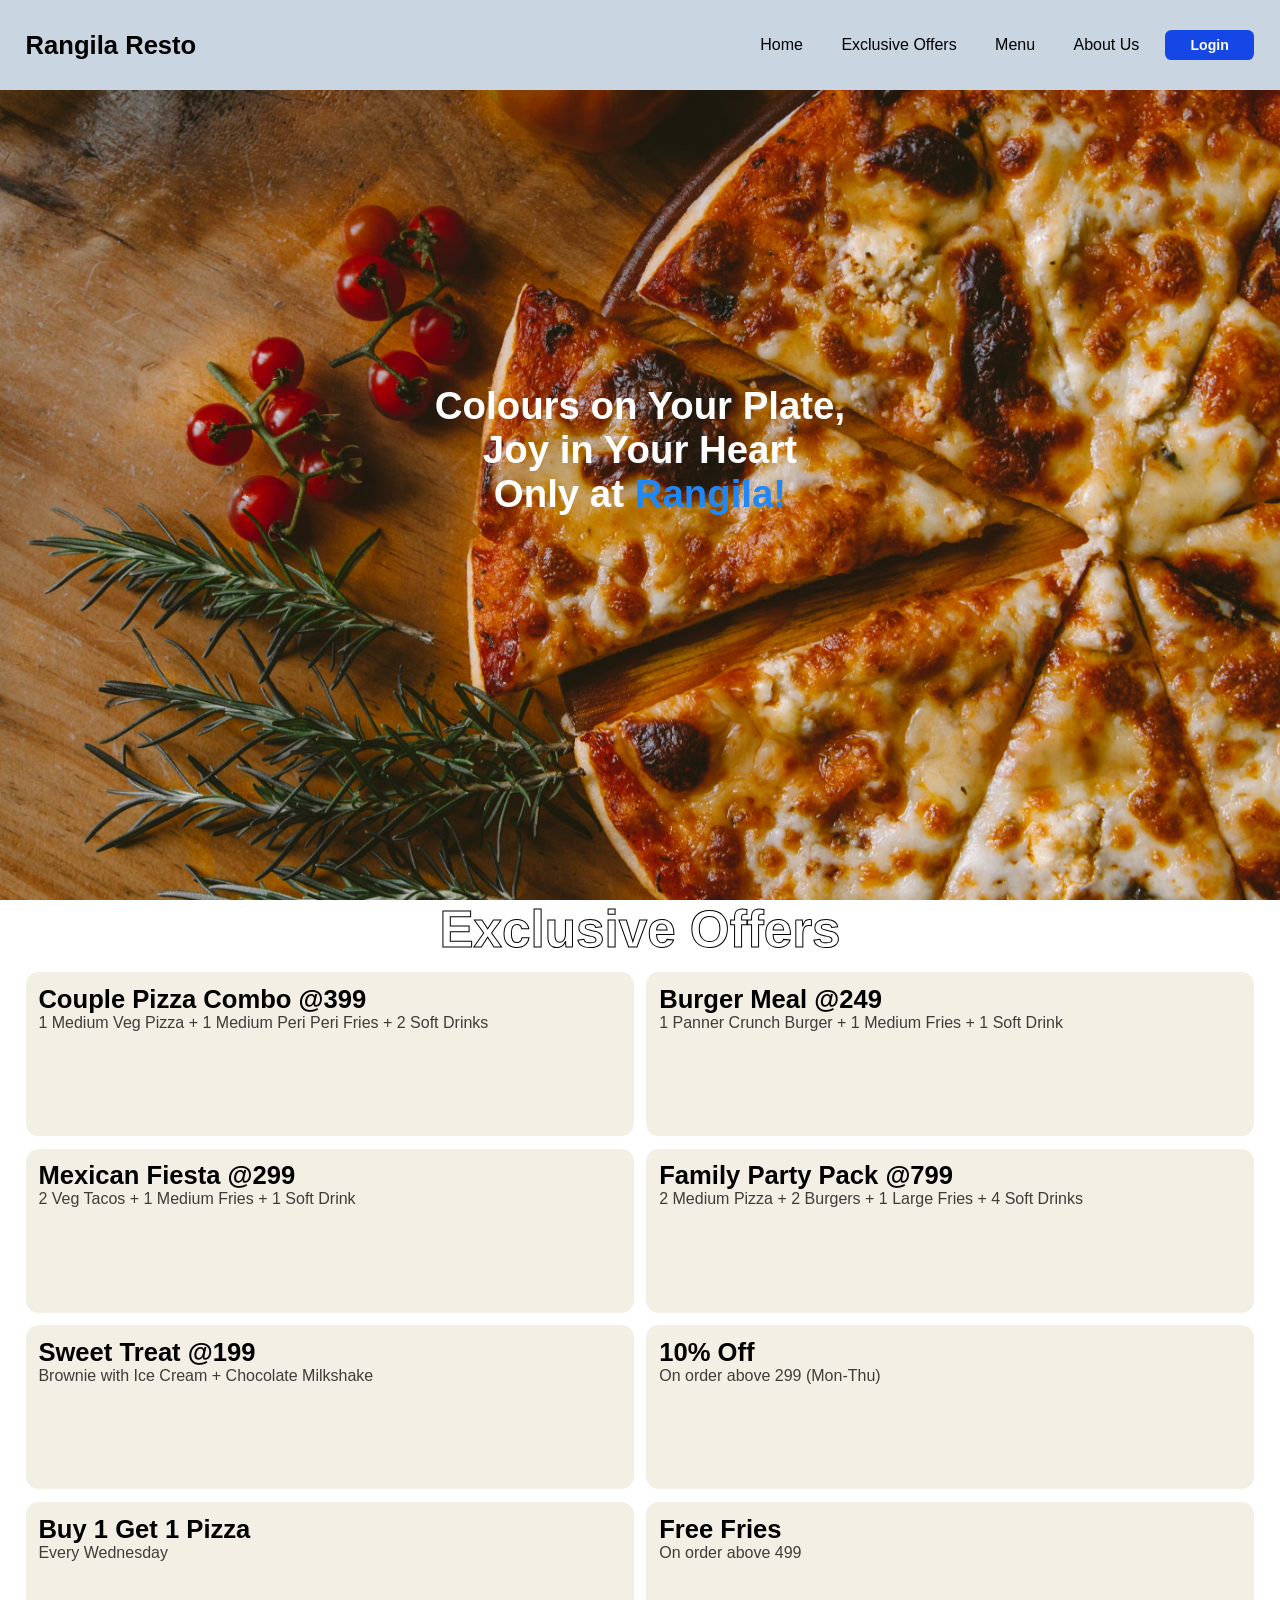
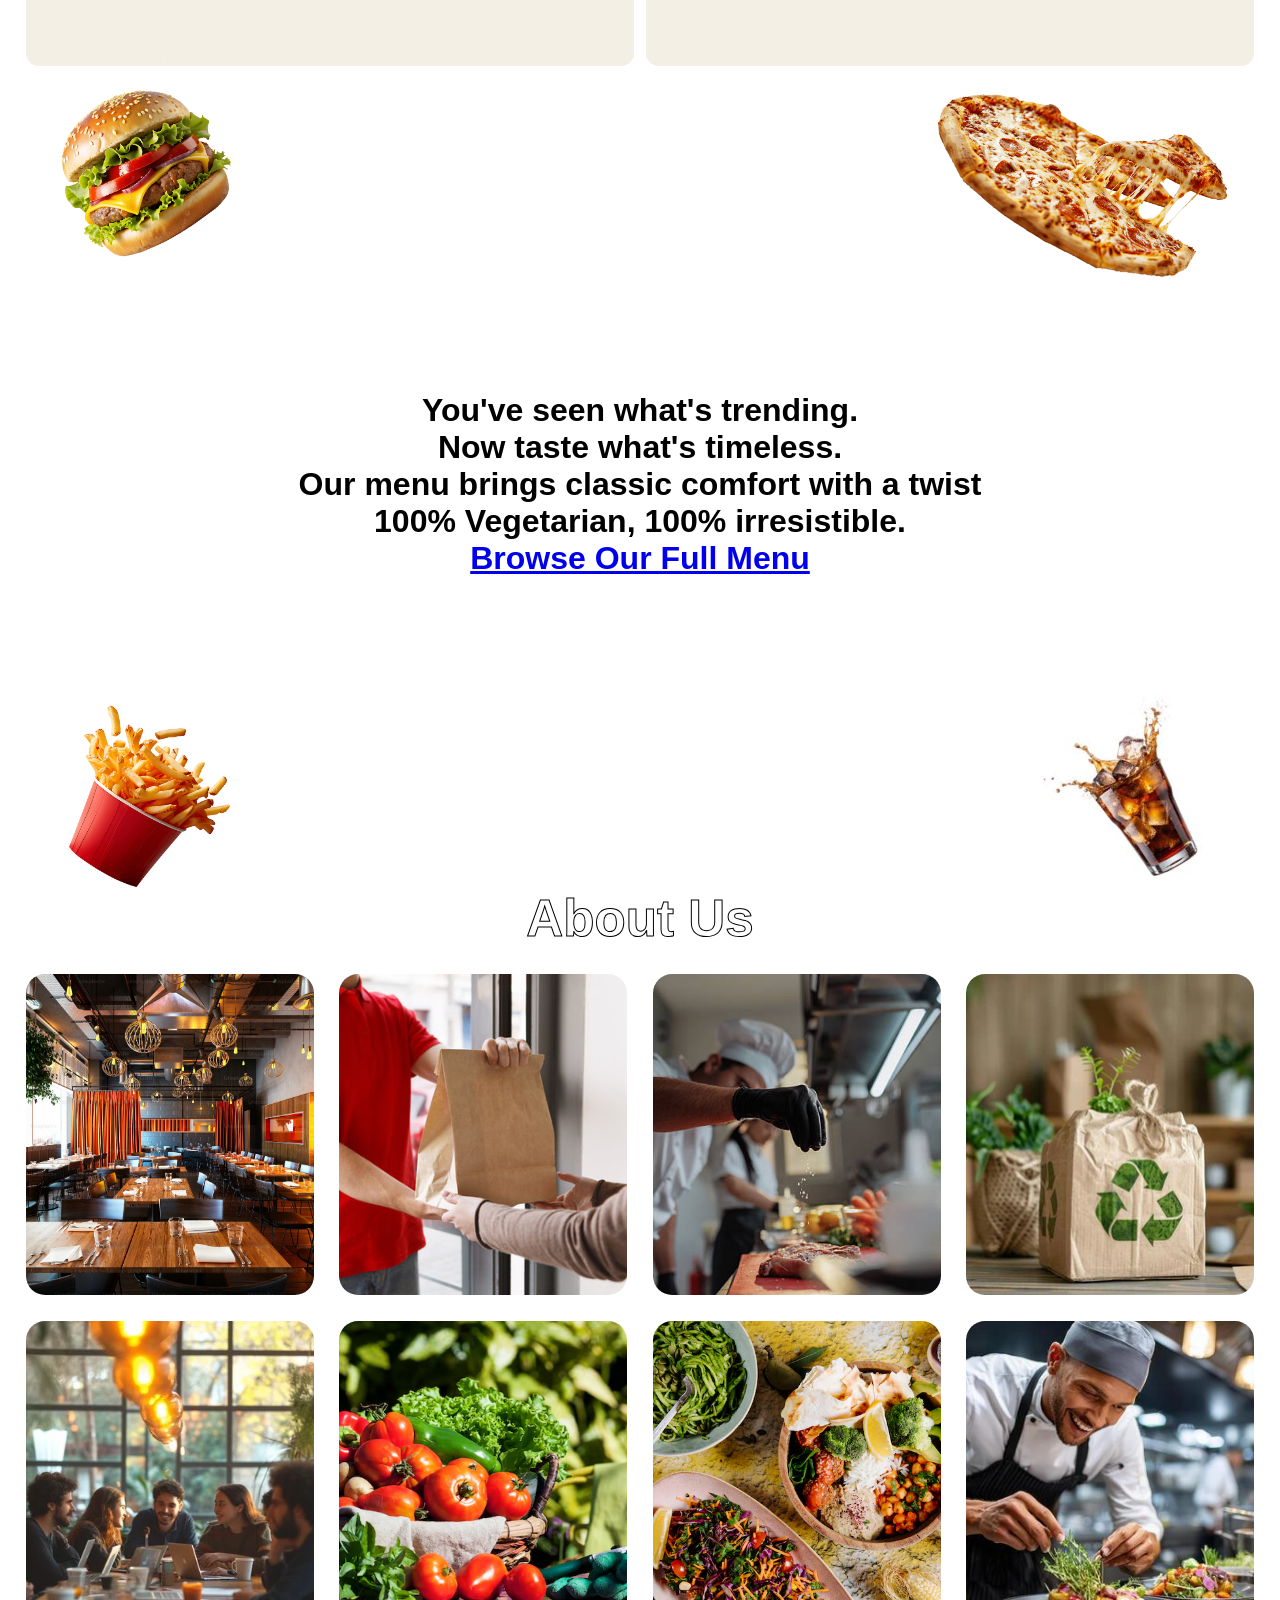
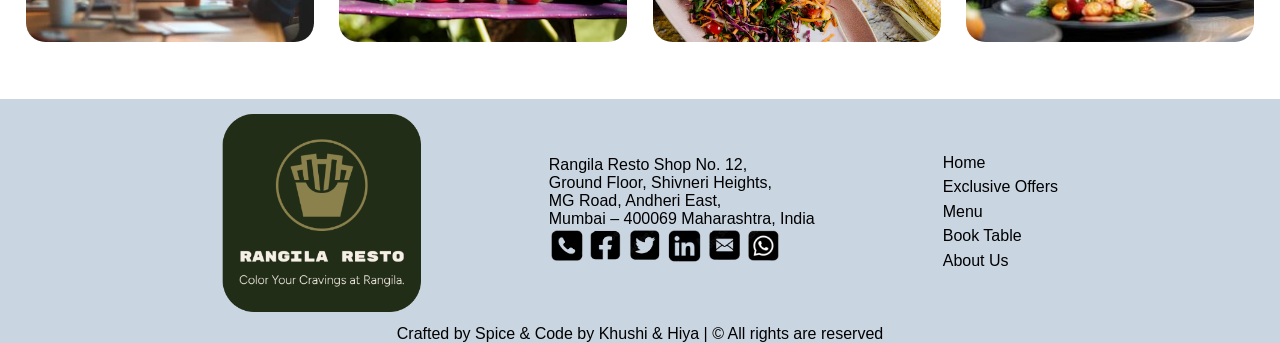
==== commit 4abf2992: "tried mobile responsive" ====
--- a/index.html
+++ b/index.html
@@ -197,8 +197,8 @@
           </div>
         </div>
         <div class="footer">
-          Crafted by Spice & Code by <span id="khushi">Khushi & Hiya</span> |
-          &copy; All rights are reserved
+          <p>Crafted by Spice & Code by Khushi & Hiya |
+          &copy; All rights are reserved</p>
         </div>
       </footer>
     </div>
--- a/style.css
+++ b/style.css
@@ -307,8 +307,168 @@
     background-color: #71a6e3;
 }
 
+form {
+    padding: 2vw;
+    display: flex;
+    flex-direction: column;
+    align-items: center;
+    justify-content: center;
+}
+
+input {
+    padding: 0.5vw;
+    margin: 0.5vw;
+    border: 1px solid rgb(190, 189, 189);
+    border-radius: 0.8vw;
+    width: 100%;
+    font-weight: bold;
+}
+
+input[type="submit"] {
+    background-color: #1447e6;
+    color: white;
+}
+
+h1 {
+    text-align: center;
+    font-size: 2vw;
+}
+
+.register {
+    text-align: center;
+}
+
 @media (max-width: 400px) {
+    .nav-name {
+        font-size: 3vh;
+    }
+
+    nav {
+        position: fixed;
+        top: 0;
+        width: 100%;
+        z-index: 1000;
+        height: 8vh;
+    }
+
+    #offers,
+    #aboutus,
+    #menu,
+    #home {
+        scroll-margin-top: 8vh;
+        max-width: 100vw;
+    }
+
+    #offers {
+        height: 90vh;
+    }
+
+    main #offers>p {
+        font-size: 4vh;
+    }
+
+    .nav-tabs>a {
+        display: none;
+    }
+
+    .nav-tabs>button {
+        padding: 0.5vh 1vh;
+        font-size: 2vh;
+        border-radius: 1vh;
+    }
+    #home{
+        max-height: 60vh;
+    }
+    #home p {
+        font-size: 4vh;
+    }
+
+    .offer-cards {
+        grid-template-columns: 1fr;
+        grid-template-rows: 1fr 1fr 1fr 1fr 1fr 1fr 1fr 1fr;
+        gap: 1vh;
+        padding: 1vh 2vh;
+    }
+
+    .offer-card {
+        padding: 1vh;
+        border: 0;
+        border-radius: 1vh;
+    }
+
+    .offer-card .combo-price {
+        font-size: 2.5vh;
+    }
+    main #aboutus>p {
+        font-size: 4vh;
+    }
+
+    .our-cards {
+        grid-template-columns: 1fr 1fr;
+        grid-template-rows: 1fr 1fr 1fr 1fr;
+        padding: 2vh;
+        gap: 2vh;
+    }
+
+    .our-card {
+        border-radius: 1.5vh;
+    }
+
+    .our-card img {
+        border-radius: 1.5vh;
+    }
+
+    .our-card div {
+        padding: 1vh;
+        border-radius: 1.5vh;
+    }
+
+    .our-card div .head {
+        font-size: 2vh;
+        font-weight: 500;
+        padding: 0.5vh;
+    }
+
+    .our-card div .text {
+        font-size: 1.2vh;
+    }
+
+
+    .footer-section {
+        padding: 1vh 2vh;
+        display: flex;
+        flex-direction: column;
+        justify-content: space-between;
+        align-items: center;
+        gap: 4vh;
+    }
+
+    .footer-section .tabs {
+        display: none;
+    }
     
+    footer .footer{
+        text-align: center;
+    }
+
+    #menu {
+        padding: 0 4vh;
+        max-height: 50vh;
+    }
+
+    #menu .menu-link-sec {
+        font-size: 1.8vh;
+        font-weight: bold;
+    }
+
+    #menu .menu-img-sec {
+        height: 6vh;
+    }
+
+    #menu .menu-img-sec img:hover {
+        scale: 1.1;
+    }
+
     .menu-container>p {
         font-size: 5vh;
         font-weight: 600;
@@ -323,7 +483,8 @@
         align-items: center;
         padding: 2vh;
     }
-    .menu .menu-image{
+
+    .menu .menu-image {
         display: none;
     }
 
@@ -355,30 +516,4 @@
         color: white;
         background-color: #71a6e3;
     }
-}
-form{
-    padding: 2vw;
-    display: flex;
-    flex-direction: column;
-    align-items: center;
-    justify-content: center;
-}
-input{
-    padding: 0.5vw;
-    margin: 0.5vw;
-    border: 1px solid rgb(190, 189, 189);
-    border-radius: 0.8vw;
-    width: 100%;
-    font-weight: bold;
-}
-input[type="submit"]{
-    background-color: #1447e6;
-    color: white;
-}
-h1{
-    text-align: center;
-    font-size: 2vw;
-}
-.register{
-    text-align: center;
 }
